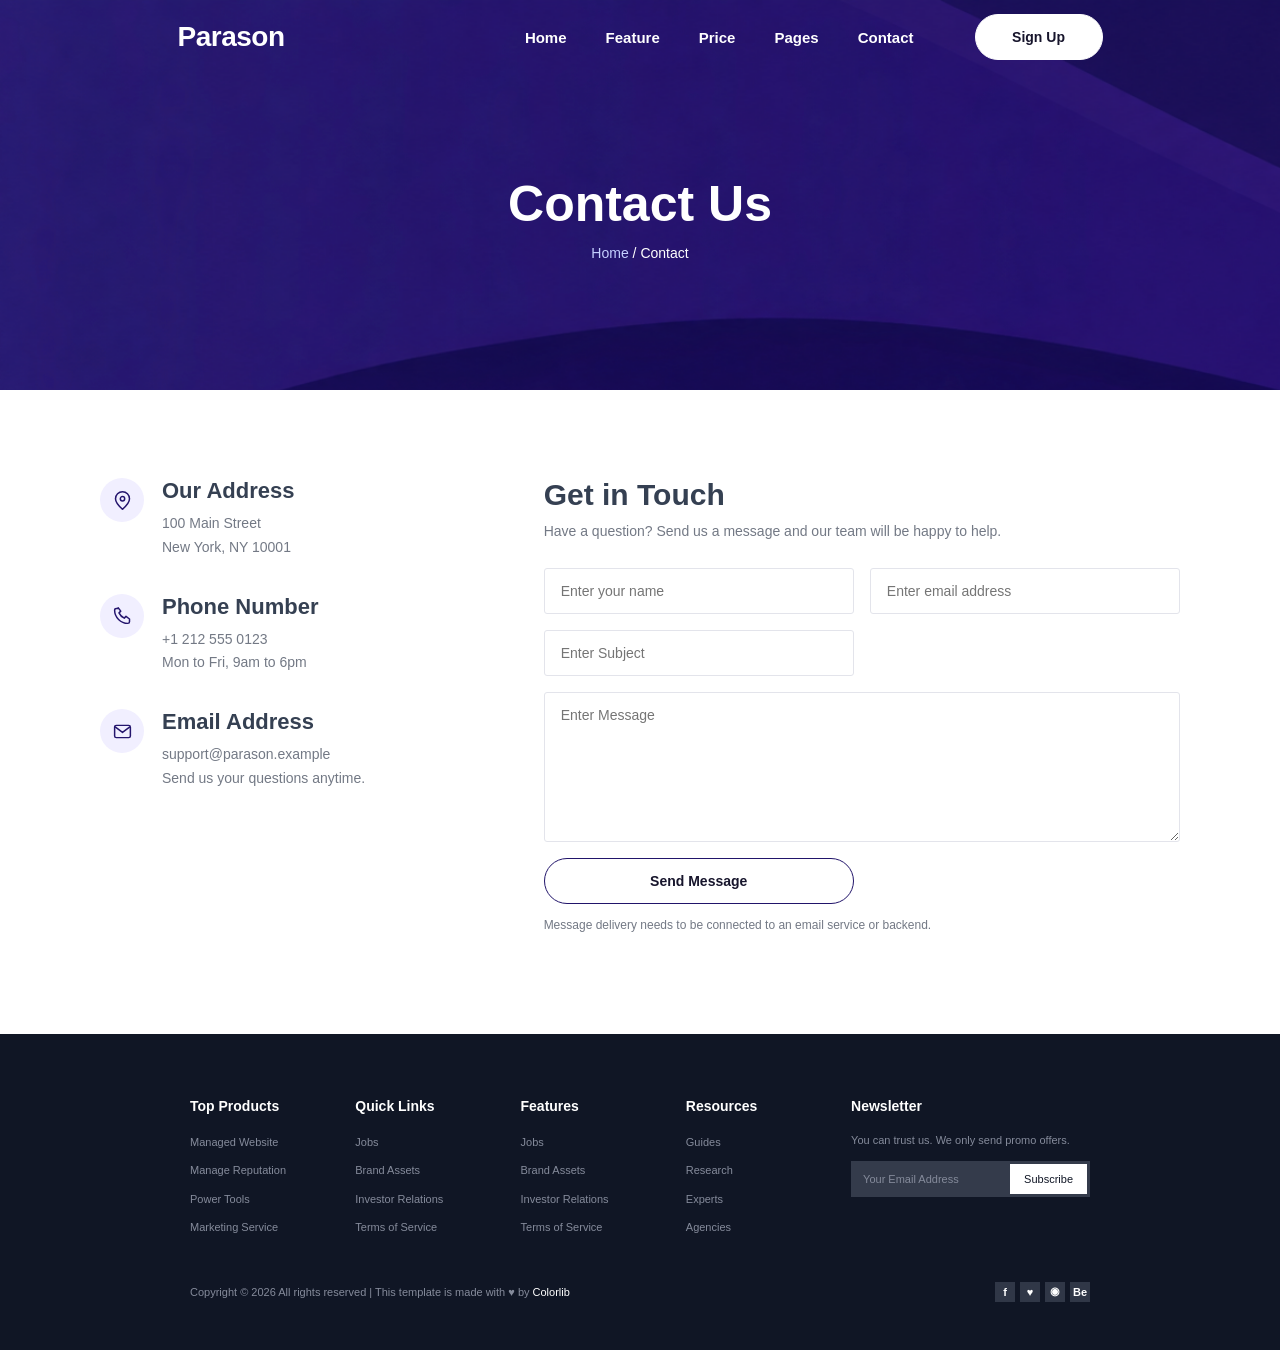
==== contact.html @ aaa60394 "Add Parason website pages Co-authored-by: Copilot <223556219+Copilot@users.noreply.github.com>" ====
<!DOCTYPE html>
<html lang="en">
<head>
    <meta charset="UTF-8">
    <meta name="viewport" content="width=device-width, initial-scale=1.0">
    <meta name="description" content="Contact the Parason team for product questions and support.">
    <link rel="stylesheet" href="style.css">
    <title>Contact Us | Parason</title>
</head>
<body>
    <div class="contact-page-shell">
        <header class="site-header">
            <nav class="navigation" aria-label="Main navigation">
                <a class="logo" href="index.html">Parason</a>
                <div class="navigation-links">
                    <a href="index.html#home">Home</a>
                    <a href="index.html#feature">Feature</a>
                    <a href="index.html#price">Price</a>
                    <a href="index.html#pages">Pages</a>
                    <a href="contact.html" aria-current="page">Contact</a>
                </div>
                <a class="button button-signup" href="signup.html">Sign Up</a>
            </nav>
        </header>
        <section class="contact-title" aria-labelledby="contact-title">
            <div>
                <h1 id="contact-title">Contact Us</h1>
                <p><a href="index.html">Home</a><span aria-hidden="true"> / </span>Contact</p>
            </div>
        </section>
    <main class="contact-content">
        <div class="contact-layout">
            <section class="contact-details" aria-label="Contact information">
                <div class="contact-detail">
                    <span class="contact-detail-icon" aria-hidden="true">
                        <svg viewBox="0 0 24 24" fill="none">
                            <path d="M20 10c0 5-8 12-8 12S4 15 4 10a8 8 0 1 1 16 0Z" />
                            <circle cx="12" cy="10" r="2.5" />
                        </svg>
                    </span>
                    <div>
                        <h2>Our Address</h2>
                        <p>100 Main Street<br>New York, NY 10001</p>
                    </div>
                </div>
                <div class="contact-detail">
                    <span class="contact-detail-icon" aria-hidden="true">
                        <svg viewBox="0 0 24 24" fill="none">
                            <path d="m7 3 3 4-2 2c1.2 2.6 3.4 4.8 6 6l2-2 4 3v3c0 1.1-.9 2-2 2C10 21 3 14 3 6c0-1.1.9-2 2-2h2Z" />
                        </svg>
                    </span>
                    <div>
                        <h2>Phone Number</h2>
                        <p><a href="tel:+12125550123">+1 212 555 0123</a><br>Mon to Fri, 9am to 6pm</p>
                    </div>
                </div>
                <div class="contact-detail">
                    <span class="contact-detail-icon" aria-hidden="true">
                        <svg viewBox="0 0 24 24" fill="none">
                            <rect x="3" y="5" width="18" height="14" rx="2" />
                            <path d="m4 7 8 6 8-6" />
                        </svg>
                    </span>
                    <div>
                        <h2>Email Address</h2>
                        <p><a href="mailto:support@parason.example">support@parason.example</a><br>Send us your questions anytime.</p>
                    </div>
                </div>
            </section>
            <section class="contact-form-section" aria-labelledby="contact-form-title">
                <h2 id="contact-form-title">Get in Touch</h2>
                <p class="contact-form-intro">Have a question? Send us a message and our team will be happy to help.</p>
                <form class="contact-form" action="#" method="post">
                    <label class="visually-hidden" for="contact-name">Your name</label>
                    <input id="contact-name" name="name" type="text" placeholder="Enter your name" autocomplete="name" required>
                    <label class="visually-hidden" for="contact-email">Email address</label>
                    <input id="contact-email" name="email" type="email" placeholder="Enter email address" autocomplete="email" required>
                    <label class="visually-hidden" for="contact-subject">Subject</label>
                    <input id="contact-subject" name="subject" type="text" placeholder="Enter Subject" required>
                    <label class="visually-hidden" for="contact-message">Message</label>
                    <textarea id="contact-message" name="message" rows="5" placeholder="Enter Message" required></textarea>
                    <button class="button contact-submit" type="submit">Send Message</button>
                </form>
                <p class="contact-form-note">Message delivery needs to be connected to an email service or backend.</p>
            </section>
        </div>
    </main>
    <footer class="site-footer">
        <div class="footer-content">
            <div class="footer-column">
                <h2>Top Products</h2>
                <ul>
                    <li><a href="index.html#products">Managed Website</a></li>
                    <li><a href="index.html#products">Manage Reputation</a></li>
                    <li><a href="index.html#products">Power Tools</a></li>
                    <li><a href="index.html#products">Marketing Service</a></li>
                </ul>
            </div>
            <div class="footer-column">
                <h2>Quick Links</h2>
                <ul>
                    <li><a href="index.html#jobs">Jobs</a></li>
                    <li><a href="index.html#brand-assets">Brand Assets</a></li>
                    <li><a href="index.html#investor-relations">Investor Relations</a></li>
                    <li><a href="index.html#terms">Terms of Service</a></li>
                </ul>
            </div>
            <div class="footer-column">
                <h2>Features</h2>
                <ul>
                    <li><a href="index.html#feature">Jobs</a></li>
                    <li><a href="index.html#feature">Brand Assets</a></li>
                    <li><a href="index.html#feature">Investor Relations</a></li>
                    <li><a href="index.html#feature">Terms of Service</a></li>
                </ul>
            </div>
            <div class="footer-column">
                <h2>Resources</h2>
                <ul>
                    <li><a href="index.html#resources">Guides</a></li>
                    <li><a href="index.html#resources">Research</a></li>
                    <li><a href="index.html#resources">Experts</a></li>
                    <li><a href="index.html#resources">Agencies</a></li>
                </ul>
            </div>
            <div class="footer-newsletter">
                <h2>Newsletter</h2>
                <p>You can trust us. We only send promo offers.</p>
                <form class="newsletter-form" action="#" method="get">
                    <label class="visually-hidden" for="newsletter-email">Your email address</label>
                    <input id="newsletter-email" name="newsletter-email" type="email" placeholder="Your Email Address" required>
                    <button type="submit">Subscribe</button>
                </form>
            </div>
        </div>
        <div class="footer-bottom">
            <p>Copyright &copy; 2026 All rights reserved | This template is made with <span aria-label="love">&#9829;</span> by <a href="#colorlib">Colorlib</a></p>
            <nav class="social-links" aria-label="Social media">
                <a href="#facebook" aria-label="Facebook">f</a>
                <a href="#twitter" aria-label="Twitter">♥</a>
                <a href="#dribbble" aria-label="Dribbble">◉</a>
                <a href="#behance" aria-label="Behance">Be</a>
            </nav>
        </div>
    </footer>
    <script>
        const siteHeader = document.querySelector(".site-header");

        function updateHeaderOnScroll() {
            siteHeader.classList.toggle("is-scrolled", window.scrollY > 20);
        }

        window.addEventListener("scroll", updateHeaderOnScroll, { passive: true });
        updateHeaderOnScroll();
    </script>
    </div>
</body>
</html>
---- style.css ----
* {
    box-sizing: border-box;
    margin: 0;
    padding: 0;
}

:root {
    --header-height: 74px;
    scroll-padding-top: var(--header-height);
}

body {
    min-height: 100vh;
    font-family: "Roboto", sans-serif;
    background: #fff;
}

h1,
h2,
h3 {
    font-family: "Rajdhani", sans-serif;
    font-weight: 700;
}

h1,
.h1 {
    font-size: 50px;
}

h2,
.h2 {
    font-size: 36px;
}

a {
    color: inherit;
    text-decoration: none;
}

.site-header {
    position: sticky;
    z-index: 1000;
    top: 0;
    width: 100%;
    height: var(--header-height);
    color: #fff;
    background: transparent;
    transition: background-color 180ms ease, box-shadow 180ms ease;
}

.site-header.is-scrolled {
    background: #412fb3;
    box-shadow: 0 2px 8px rgb(16 22 37 / 15%);
}

.contact-page-shell {
    min-height: 390px;
    color: #fff;
    background-color: #21175b;
    background-image: url("images/background.png");
    background-position: center top;
    background-size: max(100vw, 231.15vh) 100vh;
    background-repeat: no-repeat;
}

.contact-title {
    min-height: 316px;
    display: grid;
    place-items: center;
    padding: 30px 24px 58px;
    text-align: center;
}

.contact-title h1 {
    margin-bottom: 12px;
}

.contact-title p {
    font-size: 14px;
}

.contact-title a {
    color: #c5d0ff;
}

.contact-content {
    padding: 88px 24px 100px;
    color: #354052;
    background: #fff;
}

.contact-layout {
    width: min(1080px, 100%);
    margin: 0 auto;
    display: grid;
    grid-template-columns: 0.8fr 1.4fr;
    gap: 80px;
}

.contact-details {
    display: flex;
    flex-direction: column;
    gap: 34px;
}

.contact-detail {
    display: flex;
    align-items: flex-start;
    gap: 18px;
}

.contact-detail-icon {
    width: 44px;
    height: 44px;
    flex: 0 0 44px;
    display: grid;
    place-items: center;
    border-radius: 50%;
    background: #f1efff;
    color: #24156d;
}

.contact-detail-icon svg {
    width: 21px;
    height: 21px;
    stroke: currentColor;
    stroke-linecap: round;
    stroke-linejoin: round;
    stroke-width: 1.7;
}

.contact-detail h2,
.contact-form-section h2 {
    margin-bottom: 8px;
    color: #354052;
    font-size: 22px;
}

.contact-detail p,
.contact-detail a,
.contact-form-intro {
    color: #737985;
    font-size: 14px;
    line-height: 1.7;
}

.contact-form-section h2 {
    font-size: 30px;
}

.contact-form-intro {
    margin-bottom: 24px;
}

.contact-form {
    display: grid;
    grid-template-columns: 1fr 1fr;
    gap: 16px;
}

.contact-form input,
.contact-form textarea {
    width: 100%;
    min-width: 0;
    padding: 14px 16px;
    border: 1px solid #e3e4eb;
    border-radius: 3px;
    outline: none;
    background: #fff;
    color: #354052;
    font: inherit;
    font-size: 14px;
}

.contact-form input:focus,
.contact-form textarea:focus {
    border-color: #412fb3;
    box-shadow: 0 0 0 3px rgb(65 47 179 / 10%);
}

.contact-form textarea {
    min-height: 150px;
    grid-column: 1 / -1;
    resize: vertical;
}

.contact-submit {
    min-width: 215px;
    height: 64px;
    border: 1px solid #21146a;
    background: #21146a;
    color: #fff;
    cursor: pointer;
    font-size: 18px;
    font-weight: 700;
    transition: background-color 180ms ease, color 180ms ease, border-color 180ms ease;
}

.button.contact-submit:hover {
    border-color: #21146a;
    background: #21146a;
    color: #fff;
    opacity: 1;
}

.contact-form-note {
    margin-top: 12px;
    color: #737985;
    font-size: 12px;
    line-height: 1.5;
}

.signup-page-shell {
    min-height: 100vh;
}

.signup-title {
    min-height: 270px;
}

.signup-content {
    padding: 72px 24px 88px;
    background: #f8f7ff;
}

.signup-card {
    width: min(540px, 100%);
    margin: 0 auto;
    padding: 42px 44px 36px;
    border: 1px solid #eceaf8;
    border-radius: 10px;
    background: #fff;
    box-shadow: 0 18px 50px rgb(33 23 91 / 9%);
}

.signup-card-heading {
    margin-bottom: 28px;
    text-align: center;
}

.signup-mark {
    width: 48px;
    height: 48px;
    margin: 0 auto 16px;
    display: grid;
    place-items: center;
    border-radius: 15px;
    background: #21146a;
    color: #fff;
    font-family: "Rajdhani", sans-serif;
    font-size: 30px;
    font-weight: 700;
}

.signup-eyebrow {
    margin-bottom: 6px;
    color: #6c5bc2;
    font-size: 11px;
    font-weight: 700;
    letter-spacing: 1.4px;
}

.signup-card-heading h2 {
    margin-bottom: 8px;
    color: #273044;
    font-size: 30px;
}

.signup-card-heading > p:last-child {
    color: #737985;
    font-size: 14px;
    line-height: 1.6;
}

.signup-fields {
    display: grid;
    gap: 17px;
}

.signup-field label {
    display: block;
    margin-bottom: 7px;
    color: #354052;
    font-size: 13px;
    font-weight: 700;
}

.signup-field input {
    width: 100%;
    height: 46px;
    padding: 0 14px;
    border: 1px solid #e3e4eb;
    border-radius: 4px;
    outline: none;
    background: #fff;
    color: #354052;
    font: inherit;
    font-size: 14px;
    transition: border-color 180ms ease, box-shadow 180ms ease;
}

.signup-field input::placeholder {
    color: #a1a5ae;
}

.signup-field input:focus {
    border-color: #412fb3;
    box-shadow: 0 0 0 3px rgb(65 47 179 / 10%);
}

.signup-terms {
    margin-top: 20px;
    display: flex;
    align-items: flex-start;
    gap: 9px;
    color: #737985;
    font-size: 12px;
    line-height: 1.6;
}

.signup-terms input {
    margin-top: 3px;
    accent-color: #21146a;
}

.signup-terms a,
.signup-login a {
    color: #412fb3;
    font-weight: 700;
}

.signup-terms a:hover,
.signup-login a:hover {
    text-decoration: underline;
}

.signup-submit {
    width: 100%;
    height: 52px;
    margin-top: 22px;
    border: 1px solid #21146a;
    background: #21146a;
    color: #fff;
    cursor: pointer;
    font-size: 15px;
    font-weight: 700;
}

.signup-submit:hover {
    border-color: #21146a;
    background: #21146a;
    color: #fff;
    opacity: 0.9;
}

.signup-note {
    margin-top: 16px;
    color: #858b9b;
    font-size: 11px;
    line-height: 1.5;
    text-align: center;
}

.signup-login {
    margin-top: 22px;
    padding-top: 18px;
    border-top: 1px solid #efeff3;
    color: #737985;
    font-size: 13px;
    text-align: center;
}

.hero-shell {
    min-height: 100vh;
    color: #fff;
    background-color: #21175b;
    background-image: url("images/background.png");
    background-position: center top;
    background-size: max(100vw, 231.15vh) 100vh;
    background-repeat: no-repeat;
}

.navigation {
    width: min(925px, calc(100% - 48px));
    height: 100%;
    margin: 0 auto;
    display: flex;
    align-items: center;
}

.logo {
    font-family: "Rajdhani", sans-serif;
    font-size: 28px;
    font-weight: 700;
    letter-spacing: -0.5px;
}

.navigation-links {
    display: flex;
    align-items: center;
    gap: 39px;
    margin-left: auto;
    margin-right: 61px;
    font-size: 15px;
    font-weight: 700;
}

.navigation-links a {
    position: relative;
    text-decoration: none;
}

.navigation-links a::after {
    position: absolute;
    right: 0;
    bottom: -7px;
    left: 0;
    height: 2px;
    background: #fff;
    content: "";
    opacity: 0;
}

.navigation-links a:hover::after,
.navigation-links a:focus-visible::after {
    opacity: 1;
}

.button {
    min-width: 128px;
    height: 46px;
    display: inline-flex;
    align-items: center;
    justify-content: center;
    border-radius: 999px;
    background: #fff;
    color: #17152c;
    font-size: 14px;
    font-weight: 600;
    transition: opacity 180ms ease, background-color 180ms ease, color 180ms ease, border-color 180ms ease;
}

.button:hover {
    opacity: 0.72;
}

.button-signup {
    border: 1px solid #fff;
    background: #fff;
    color: #17152c;
}

.button-signup:hover,
.button-start:hover {
    border: 1px solid #fff;
    background: transparent;
    color: #fff;
    opacity: 1;
}

.hero {
    width: min(1110px, calc(100% - 48px));
    min-height: calc(100vh - var(--header-height));
    margin: 0 auto;
    padding-bottom: 32px;
    display: grid;
    grid-template-columns: 1.3fr 1fr;
    align-items: center;
    gap: 45px;
}

.hero-art img {
    display: block;
    width: 100%;
    height: auto;
}

.hero-copy {
    max-width: 360px;
}

.hero-copy h1 {
    margin-bottom: 20px;
    font-family: "Rajdhani", sans-serif;
    font-size: 50px;
    font-weight: 700;
    line-height: 1.3;
}

.hero-copy p {
    margin-bottom: 38px;
    font-size: 13px;
    line-height: 1.65;
}

.button-start {
    min-width: 141px;
    height: 44px;
}

.features {
    padding: 78px 24px 82px;
    color: #354052;
    background: #fff;
}

.features-heading {
    max-width: 610px;
    margin: 0 auto 52px;
    text-align: center;
}

.features-heading h2 {
    margin-bottom: 14px;
    color: #354052;
    font-family: "Rajdhani", sans-serif;
    font-weight: 700;
}

.features-heading p,
.feature-card p {
    color: #737985;
    font-size: 14px;
    line-height: 1.75;
}

.feature-cards {
    width: min(1080px, 100%);
    margin: 0 auto;
    display: grid;
    grid-template-columns: repeat(3, minmax(0, 1fr));
    gap: 30px;
}

.feature-card {
    min-height: 194px;
    padding: 29px 35px;
    background: #f9f8ff;
    transition: background-color 180ms ease, box-shadow 180ms ease, transform 180ms ease;
}

.feature-card:hover,
.offered-card:hover {
    background: #fff;
    box-shadow: 0 14px 32px rgb(33 23 91 / 10%);
    transform: translateY(-3px);
}

.feature-icon {
    width: 30px;
    height: 30px;
    margin-bottom: 15px;
    stroke: #21175b;
    stroke-linecap: round;
    stroke-linejoin: round;
    stroke-width: 1.8;
}

.feature-card h3 {
    margin-bottom: 11px;
    color: #354052;
    font-family: "Rajdhani", sans-serif;
    font-size: 19px;
    font-weight: 700;
}

.digital-showcase {
    padding: 66px 24px 72px;
    background: #f9f8ff;
}

.showcase-content {
    width: min(1000px, 100%);
    margin: 0 auto;
    display: grid;
    grid-template-columns: 0.9fr 1.1fr;
    align-items: center;
    gap: 64px;
}

.showcase-copy h2 {
    margin-bottom: 22px;
    color: #354052;
    font-family: "Rajdhani", sans-serif;
    font-weight: 700;
    line-height: 1.4;
}

.showcase-copy p {
    margin-bottom: 38px;
    color: #737985;
    font-size: 14px;
    line-height: 1.8;
}

.button-outline {
    min-width: 167px;
    height: 52px;
    border: 1px solid #21175b;
    background: transparent;
    color: #354052;
    font-size: 14px;
}

.button-outline:hover {
    border-color: #24156d;
    background: #24156d;
    color: #fff;
    opacity: 1;
}

.showcase-art img {
    display: block;
    width: 100%;
    height: auto;
}

.offered-features {
    padding: 68px 24px 76px;
    color: #354052;
    background: #fff;
}

.offered-heading {
    max-width: 620px;
    margin: 0 auto 42px;
    text-align: center;
}

.offered-heading h2 {
    margin-bottom: 12px;
    color: #354052;
    font-weight: 700;
}

.offered-heading p {
    color: #737985;
    font-size: 13px;
    line-height: 1.7;
}

.offered-content {
    width: min(900px, 100%);
    margin: 0 auto;
    display: grid;
    grid-template-columns: 1fr 1.08fr;
    align-items: center;
    gap: 36px;
}

.offered-grid {
    display: grid;
    grid-template-columns: repeat(2, minmax(0, 1fr));
    align-items: center;
    gap: 16px;
}

.offered-card {
    min-height: 150px;
    padding: 18px 14px 14px;
    background: #f9f8ff;
    text-align: center;
    transition: background-color 180ms ease, box-shadow 180ms ease, transform 180ms ease;
}

.offered-icon {
    width: 26px;
    height: 26px;
    margin-bottom: 10px;
    stroke: #21175b;
    stroke-linecap: round;
    stroke-linejoin: round;
    stroke-width: 1.7;
}

.offered-card h3 {
    margin-bottom: 8px;
    color: #354052;
    font-size: 14px;
    font-weight: 700;
}

.offered-card p {
    color: #737985;
    font-size: 12px;
    line-height: 1.6;
}

.offered-art img {
    display: block;
    width: 100%;
    height: auto;
}

.connection-solutions {
    padding: 64px 24px;
    background: #f9f8ff;
}

.solutions-content {
    width: min(880px, 100%);
    margin: 0 auto;
    display: grid;
    grid-template-columns: 1fr 1fr;
    align-items: center;
    gap: 80px;
}

.solutions-art img {
    display: block;
    width: 100%;
    height: auto;
}

.solutions-copy h2 {
    margin-bottom: 16px;
    color: #354052;
    font-family: "Rajdhani", sans-serif;
    font-weight: 700;
    line-height: 1.35;
}

.solutions-copy p {
    margin-bottom: 24px;
    color: #737985;
    font-size: 12px;
    line-height: 1.65;
}

.solutions-copy .button-outline {
    min-width: 120px;
    height: 40px;
    font-size: 12px;
}

.pricing {
    padding: 56px 24px 60px;
    color: #354052;
    background: #fff;
}

.pricing-heading {
    max-width: 620px;
    margin: 0 auto 32px;
    text-align: center;
}

.pricing-heading h2 {
    margin-bottom: 12px;
    color: #354052;
    font-family: "Rajdhani", sans-serif;
    font-weight: 700;
}

.pricing-heading p {
    color: #737985;
    font-size: 13px;
    line-height: 1.7;
}

.pricing-cards {
    width: min(820px, 100%);
    margin: 0 auto;
    display: grid;
    grid-template-columns: repeat(3, minmax(0, 1fr));
    gap: 18px;
}

.pricing-card {
    background: #f9f8ff;
    text-align: center;
}

.pricing-summary {
    min-height: 126px;
    padding: 23px 12px 18px;
    border-bottom: 1px solid #e9e8ef;
}

.pricing-summary h3 {
    margin-bottom: 8px;
    color: #354052;
    font-size: 16px;
    font-weight: 700;
}

.pricing-summary p {
    margin-bottom: 19px;
    color: #737985;
    font-size: 12px;
}

.price {
    color: #354052;
    font-size: 32px;
    font-weight: 700;
}

.pricing-benefits {
    min-height: 144px;
    padding: 17px 10px;
    border-bottom: 1px solid #e9e8ef;
    list-style: none;
}

.pricing-benefits li {
    margin: 0 0 10px;
    color: #737985;
    font-size: 12px;
}

.pricing-benefits li::before {
    content: "\2713";
    margin-right: 7px;
    color: #655ca2;
}

.pricing-benefits li.unavailable::before {
    content: "\2715";
    color: #ff5361;
}

.pricing-action {
    padding: 22px 10px 20px;
}

.pricing-action .button-outline {
    min-width: 120px;
    height: 40px;
    font-size: 12px;
}

.testimonials {
    padding: 64px 24px 64px;
    color: #354052;
    background: #f9f8ff;
    text-align: center;
}

.testimonials-heading {
    max-width: 410px;
    margin: 0 auto 64px;
}

.testimonials-heading h2 {
    margin-bottom: 12px;
    color: #354052;
    font-family: "Rajdhani", sans-serif;
    font-weight: 700;
}

.testimonials-heading p {
    color: #737985;
    font-size: 12px;
    line-height: 1.7;
}

.testimonial-card {
    position: relative;
    width: min(760px, 100%);
    margin: 0 auto;
    padding: 32px 24px 21px;
    background: #fff;
}

.testimonial-avatar {
    position: absolute;
    top: -56px;
    left: 50%;
    width: 76px;
    height: 76px;
    border: 3px solid #fff;
    object-fit: cover;
    object-position: center 28%;
    transform: translateX(-50%);
}

.testimonial-card h3 {
    margin-bottom: 4px;
    color: #354052;
    font-size: 15px;
    font-weight: 700;
}

.testimonial-role {
    margin-bottom: 14px;
    color: #737985;
    font-size: 11px;
}

.testimonial-card blockquote {
    color: #737985;
    font-size: 12px;
    font-style: italic;
    line-height: 1.7;
}

.testimonial-dots {
    display: flex;
    justify-content: center;
    gap: 8px;
    margin-top: 10px;
}

.testimonial-dots span {
    width: 7px;
    height: 7px;
    border-radius: 50%;
    background: #d7d7d7;
}

.testimonial-dots span.active {
    background: #8a9d97;
}

.site-footer {
    padding: 64px 24px 48px;
    color: #fff;
    background: #101625;
}

.footer-content,
.footer-bottom {
    width: min(900px, 100%);
    margin: 0 auto;
}

.footer-content {
    display: grid;
    grid-template-columns: repeat(4, minmax(0, 1fr)) 1.55fr;
    gap: 24px;
}

.footer-column h2,
.footer-newsletter h2 {
    margin-bottom: 18px;
    color: #fff;
    font-size: 14px;
    font-weight: 700;
}

.footer-column ul {
    list-style: none;
}

.footer-column li {
    margin-bottom: 10px;
}

.footer-column a,
.footer-newsletter p,
.footer-bottom p {
    color: #858b9b;
    font-size: 11px;
    line-height: 1.5;
}

.footer-column a:hover,
.footer-bottom a:hover {
    color: #fff;
}

.footer-newsletter p {
    margin-bottom: 13px;
}

.newsletter-form {
    display: flex;
    min-height: 36px;
    padding: 3px;
    background: #343b4b;
}

.newsletter-form input {
    min-width: 0;
    flex: 1;
    padding: 0 9px;
    border: 0;
    outline: 0;
    background: transparent;
    color: #fff;
    font: inherit;
    font-size: 11px;
}

.newsletter-form input::placeholder {
    color: #858b9b;
}

.newsletter-form button {
    padding: 0 14px;
    border: 0;
    background: #fff;
    color: #101625;
    font-size: 11px;
    cursor: pointer;
}

.footer-bottom {
    margin-top: 36px;
    display: flex;
    align-items: center;
    justify-content: space-between;
    gap: 20px;
}

.footer-bottom a {
    color: #fff;
}

.footer-bottom p span {
    color: #858b9b;
}

.social-links {
    display: flex;
    gap: 5px;
}

.social-links a {
    width: 20px;
    height: 20px;
    display: inline-flex;
    align-items: center;
    justify-content: center;
    background: #303747;
    color: #fff;
    font-size: 11px;
    font-weight: 700;
    transition: background-color 180ms ease, color 180ms ease;
}

.social-links a:hover {
    background: #fff;
    color: #21175b;
}

.visually-hidden {
    position: absolute;
    width: 1px;
    height: 1px;
    padding: 0;
    margin: -1px;
    overflow: hidden;
    clip: rect(0, 0, 0, 0);
    white-space: nowrap;
    border: 0;
}

@media (max-width: 800px) {
    .contact-layout {
        grid-template-columns: 1fr 1.4fr;
        gap: 36px;
    }

    .navigation {
        width: calc(100% - 40px);
    }

    .navigation-links {
        gap: 20px;
        margin-right: 24px;
    }

    .hero {
        min-height: auto;
        padding: 70px 0 90px;
        grid-template-columns: 1fr 1fr;
        gap: 38px;
    }

    .hero-copy h1 {
        font-size: 32px;
    }

    .features {
        padding: 68px 24px 72px;
    }

    .features-heading {
        margin-bottom: 42px;
    }

    .feature-cards {
        grid-template-columns: repeat(2, minmax(0, 1fr));
        gap: 20px;
    }

    .digital-showcase {
        padding: 60px 24px;
    }

    .showcase-content {
        grid-template-columns: 1fr 1fr;
        gap: 36px;
    }

    .offered-features {
        padding: 60px 24px 68px;
    }

    .offered-content {
        grid-template-columns: 1fr 0.95fr;
        gap: 24px;
    }

    .offered-grid {
        gap: 14px;
    }

    .offered-card {
        padding-right: 12px;
        padding-left: 12px;
    }

    .solutions-content {
        width: min(700px, 100%);
        gap: 36px;
    }

    .pricing {
        padding: 58px 24px 68px;
    }

    .testimonials {
        padding: 60px 24px 68px;
    }

    .footer-content,
    .footer-bottom {
        width: min(760px, 100%);
    }

    .footer-content {
        grid-template-columns: repeat(3, minmax(0, 1fr));
        row-gap: 26px;
    }

    .footer-newsletter {
        grid-column: span 2;
    }
}

@media (max-width: 600px) {
    :root {
        --header-height: 110px;
    }

    .site-header {
        height: var(--header-height);
        padding: 18px 0;
    }

    .contact-page-shell {
        min-height: 340px;
    }

    .contact-title {
        min-height: 230px;
        padding: 24px 20px 42px;
    }

    .contact-title h1 {
        font-size: 42px;
    }

    .contact-content {
        padding: 58px 20px 68px;
    }

    .signup-title {
        min-height: 220px;
    }

    .signup-content {
        padding: 44px 16px 58px;
    }

    .signup-card {
        padding: 32px 22px 28px;
    }

    .signup-card-heading h2 {
        font-size: 26px;
    }

    .contact-layout {
        grid-template-columns: 1fr;
        gap: 44px;
    }

    .contact-details {
        gap: 24px;
    }

    .contact-form {
        grid-template-columns: 1fr;
    }

    .contact-form textarea {
        grid-column: auto;
    }

    .navigation {
        flex-wrap: wrap;
        justify-content: space-between;
        row-gap: 18px;
    }

    .navigation-links {
        order: 3;
        width: 100%;
        justify-content: space-between;
        gap: 10px;
        margin: 0;
    }

    .hero {
        width: calc(100% - 40px);
        padding: 40px 0 64px;
        grid-template-columns: 1fr;
        gap: 28px;
    }

    .hero-art {
        max-width: 440px;
        margin: 0 auto;
    }

    .hero-copy {
        max-width: none;
    }

    .hero-copy h1 {
        font-size: 34px;
    }

    .features {
        padding: 72px 20px;
    }

    .features-heading {
        margin-bottom: 36px;
    }

    .feature-cards {
        grid-template-columns: 1fr;
        gap: 16px;
    }

    .feature-card {
        min-height: 0;
        padding: 26px;
    }

    .digital-showcase {
        padding: 72px 20px;
    }

    .showcase-content {
        grid-template-columns: 1fr;
        gap: 34px;
    }

    .showcase-copy {
        order: 1;
    }

    .showcase-art {
        order: 0;
    }

    .offered-features {
        padding: 56px 20px 64px;
    }

    .offered-heading {
        margin-bottom: 30px;
    }

    .offered-content {
        grid-template-columns: 1fr;
        gap: 32px;
    }

    .offered-art {
        max-width: 420px;
        margin: 0 auto;
    }

    .offered-card {
        min-height: 140px;
        padding: 18px 12px;
    }

    .connection-solutions {
        padding: 56px 20px;
    }

    .solutions-content {
        grid-template-columns: 1fr;
        gap: 28px;
    }

    .solutions-art {
        width: min(340px, 100%);
        margin: 0 auto;
    }

    .pricing {
        padding: 52px 20px 60px;
    }

    .pricing-heading {
        margin-bottom: 36px;
    }

    .pricing-cards {
        max-width: 360px;
        grid-template-columns: 1fr;
        gap: 18px;
    }

    .testimonials {
        padding: 56px 20px 60px;
    }

    .testimonials-heading {
        margin-bottom: 62px;
    }

    .testimonial-card {
        padding-right: 18px;
        padding-left: 18px;
    }

    .site-footer {
        padding: 56px 20px 36px;
    }

    .footer-content {
        grid-template-columns: repeat(2, minmax(0, 1fr));
        gap: 26px 20px;
    }

    .footer-newsletter {
        grid-column: 1 / -1;
    }

    .footer-bottom {
        margin-top: 32px;
        align-items: flex-start;
        flex-direction: column;
    }
}
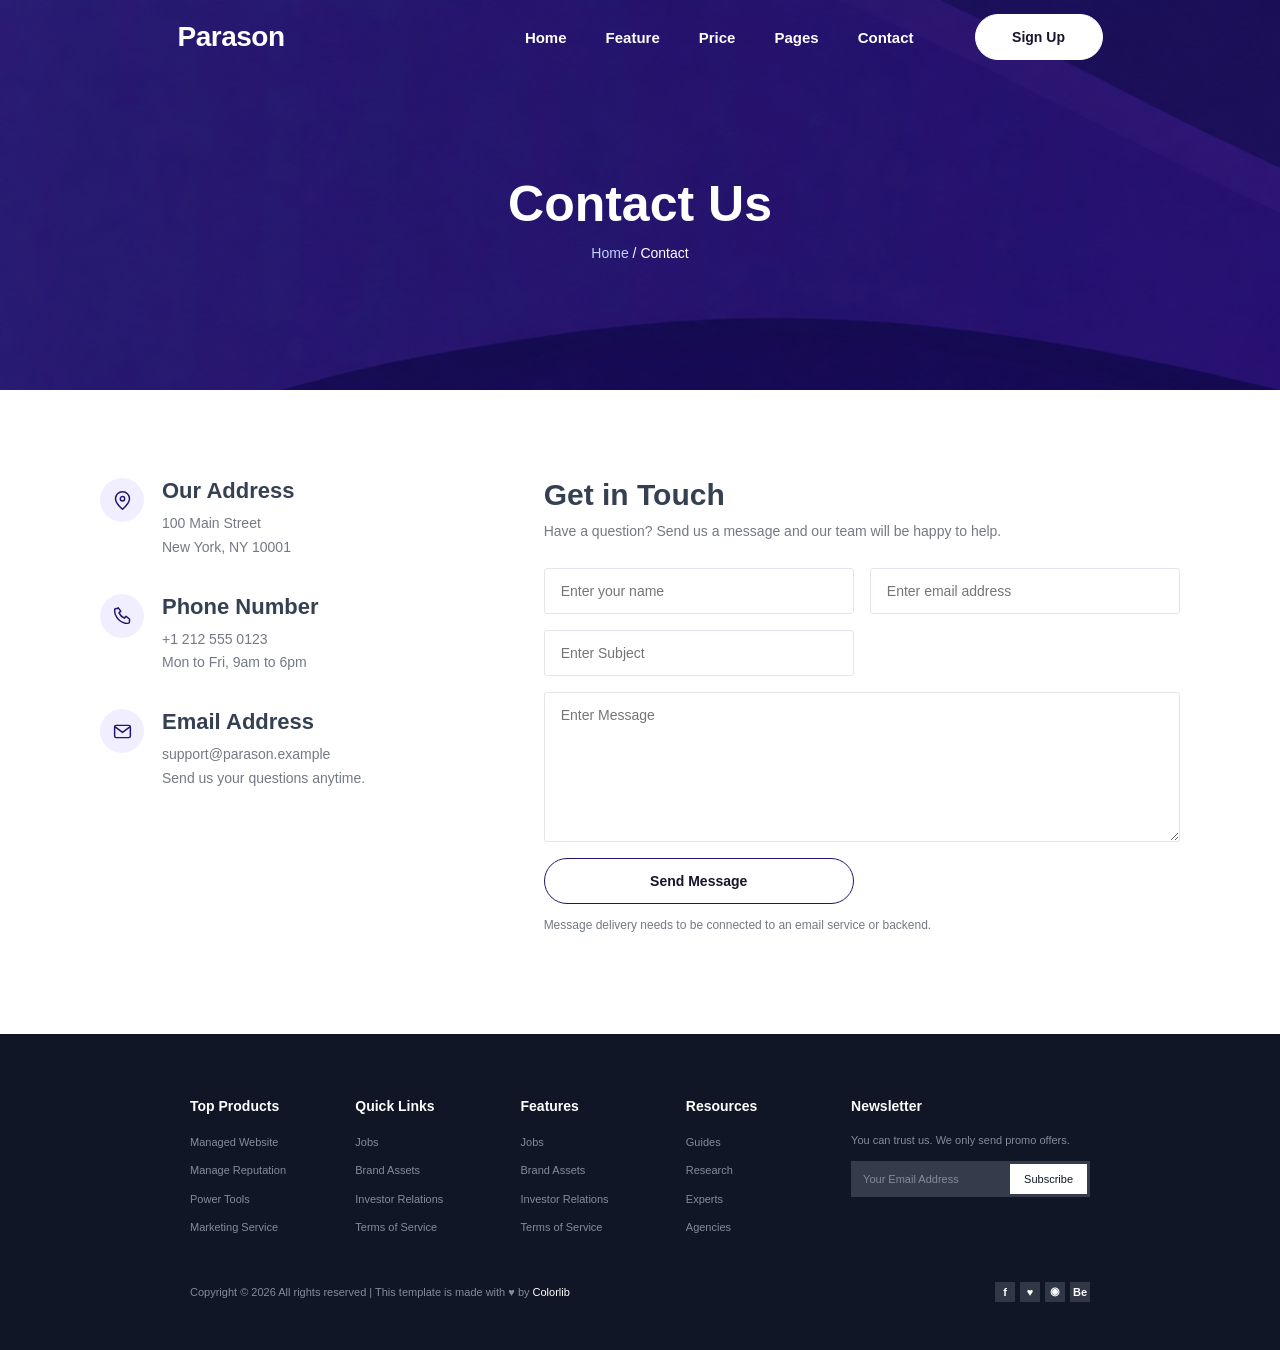
==== commit 8cba2fda: "modify code" ====
--- a/contact.html
+++ b/contact.html
@@ -145,6 +145,25 @@
     </footer>
     <script>
         const siteHeader = document.querySelector(".site-header");
+        const reduceMotion = window.matchMedia("(prefers-reduced-motion: reduce)").matches;
+
+        if ("IntersectionObserver" in window && !reduceMotion) {
+            const revealObserver = new IntersectionObserver((entries, observer) => {
+                entries.forEach((entry) => {
+                    if (entry.isIntersecting) {
+                        entry.target.classList.add("is-visible");
+                        observer.unobserve(entry.target);
+                    }
+                });
+            }, { threshold: 0.12, rootMargin: "0px 0px -35px 0px" });
+
+            document.querySelectorAll(
+                ".contact-details, .contact-form-section, .footer-content > *, .footer-bottom"
+            ).forEach((element) => {
+                element.classList.add("scroll-reveal");
+                revealObserver.observe(element);
+            });
+        }
 
         function updateHeaderOnScroll() {
             siteHeader.classList.toggle("is-scrolled", window.scrollY > 20);
--- a/style.css
+++ b/style.css
@@ -45,7 +45,7 @@
     height: var(--header-height);
     color: #fff;
     background: transparent;
-    transition: background-color 180ms ease, box-shadow 180ms ease;
+    transition: background-color 180ms ease, color 180ms ease, box-shadow 180ms ease;
 }
 
 .site-header.is-scrolled {
@@ -870,6 +870,7 @@
     width: 76px;
     height: 76px;
     border: 3px solid #fff;
+    border-radius: 10px;
     object-fit: cover;
     object-position: center 28%;
     transform: translateX(-50%);
@@ -1047,6 +1048,74 @@
     border: 0;
 }
 
+.hero-art {
+    animation: fade-up 750ms ease-out both;
+}
+
+.hero-art img {
+    animation: gentle-float 6s ease-in-out 750ms infinite;
+}
+
+.hero-copy > * {
+    animation: fade-up 650ms ease-out both;
+}
+
+.hero-copy > *:nth-child(1) {
+    animation-delay: 120ms;
+}
+
+.hero-copy > *:nth-child(2) {
+    animation-delay: 260ms;
+}
+
+.hero-copy > *:nth-child(3) {
+    animation-delay: 400ms;
+}
+
+.contact-title > div,
+.signup-title > div {
+    animation: fade-up 650ms ease-out both;
+}
+
+.scroll-reveal {
+    opacity: 0;
+    transform: translateY(24px);
+    transition:
+        opacity 650ms ease,
+        transform 650ms ease,
+        background-color 180ms ease,
+        box-shadow 180ms ease;
+    transition-delay: var(--reveal-delay, 0ms);
+}
+
+.scroll-reveal.is-visible {
+    opacity: 1;
+    transform: translateY(0);
+}
+
+@keyframes fade-up {
+    from {
+        opacity: 0;
+        transform: translateY(20px);
+    }
+
+    to {
+        opacity: 1;
+        transform: translateY(0);
+    }
+}
+
+@keyframes gentle-float {
+    0%,
+    100% {
+        transform: translateY(0);
+    }
+
+    50% {
+        transform: translateY(-8px);
+    }
+}
+
 @media (max-width: 800px) {
     .contact-layout {
         grid-template-columns: 1fr 1.4fr;
@@ -1353,3 +1422,14 @@
         flex-direction: column;
     }
 }
+
+@media (prefers-reduced-motion: reduce) {
+    *,
+    *::before,
+    *::after {
+        animation-duration: 0.01ms !important;
+        animation-iteration-count: 1 !important;
+        scroll-behavior: auto !important;
+        transition-duration: 0.01ms !important;
+    }
+}
